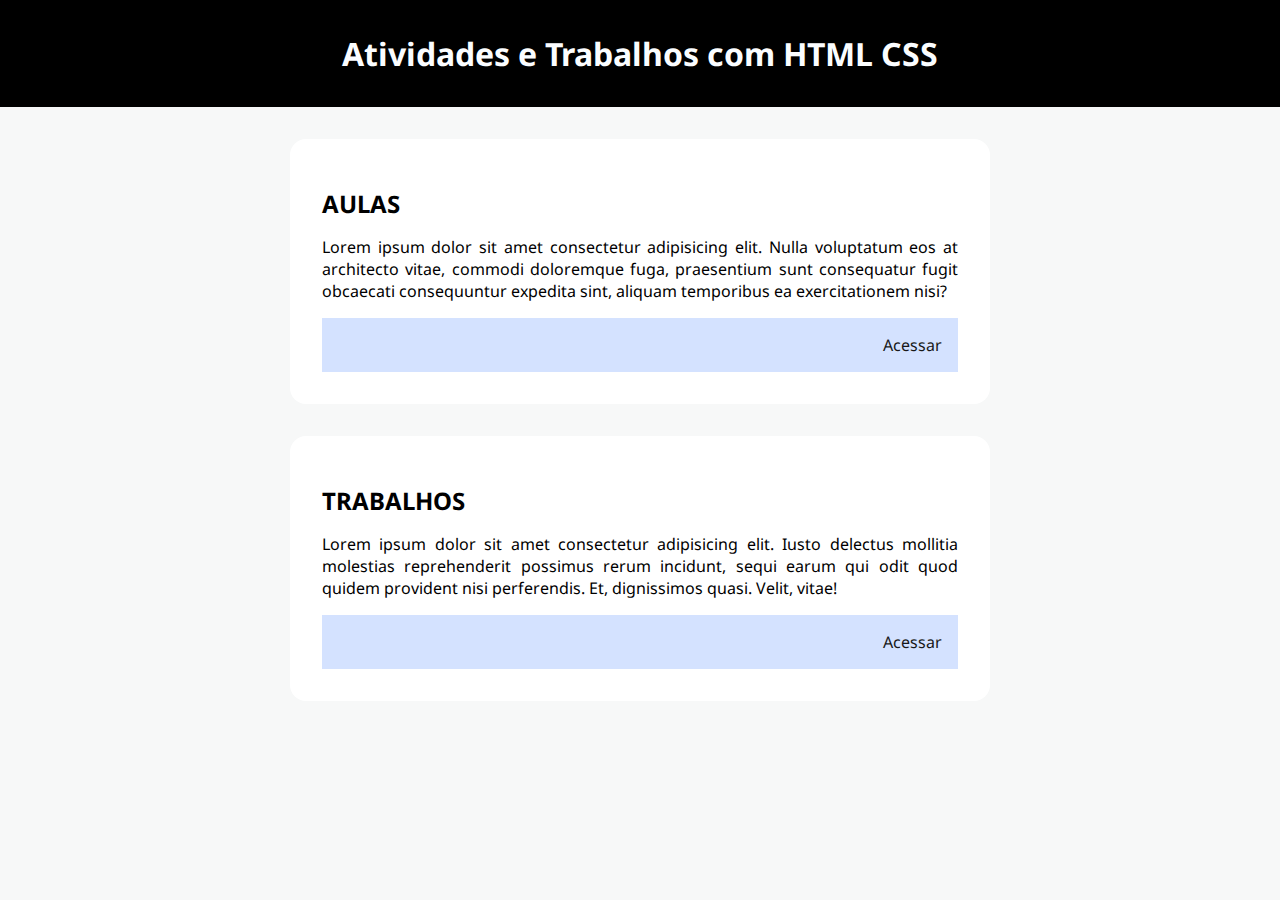
==== index.html @ 3f7aa3e4 "Create Index Pages" ====
<!DOCTYPE html>
<html lang="en">

<head>
  <meta charset="UTF-8">
  <meta http-equiv="X-UA-Compatible" content="IE=edge">
  <meta name="viewport" content="width=device-width, initial-scale=1.0">
  <link rel="preconnect" href="https://fonts.googleapis.com">
  <link rel="preconnect" href="https://fonts.gstatic.com" crossorigin>
  <link
    href="https://fonts.googleapis.com/css2?family=Noto+Sans:ital,wght@0,200;0,400;0,600;0,800;1,200;1,400;1,600;1,800&display=swap"
    rel="stylesheet">
  <title>Home</title>
</head>
<style>
  * {
    margin: 0;
    padding: 0;
    font-family: "Noto Sans", sans-serif;
    box-sizing: border-box;
  }

  body {
    height: 100vh;
    padding: 0 0rem;
    background-color: rgb(247, 248, 248);
  }

  /* #root {
    display: grid;
    grid-template-columns: repeat(1, minmax(300px, 700px));
    text-align: justify;
    justify-content: center;
  } */

  main {
    display: grid;
    grid-template-columns: repeat(1, minmax(250px, 700px));
    text-align: justify;
    justify-content: center;
  }

  header {
    text-align: center;
    width: 100%;
    padding: 2rem;
    background-color: black;
    color: rgb(251, 253, 255);
    margin-bottom: 2rem;
  }

  article {
    display: grid;
    grid-template-columns: 1fr;
    border-radius: 1rem;
    padding: 2rem;
    margin-bottom: 2rem;
    gap: 1rem;
    background-color: rgb(255, 255, 255);
  }

  a {
    display: inline;
    padding: 1rem;
    text-decoration: none;
    text-align: end;
    color: rgb(24, 24, 24);
    background-color: rgb(212, 226, 255);
  }

  a:hover {
    color: rgb(255, 255, 255);
    background-color: rgb(69, 100, 161);
  }

  h2 {
    text-transform: uppercase;
  }
</style>

<body>
  <div id="root">
    <header>
      <!-- <img src="" alt=""> -->
      <h1>Atividades e Trabalhos com HTML CSS</h1>
    </header>
    <main>
      <section>
        <article>
          <img src="" alt="">
          <h2>Aulas</h2>
          <p>Lorem ipsum dolor sit amet consectetur adipisicing elit. Nulla voluptatum eos at architecto vitae, commodi
            doloremque fuga, praesentium sunt consequatur fugit obcaecati consequuntur expedita sint, aliquam temporibus
            ea exercitationem nisi?</p>
          <a href="./aulas/index.html">Acessar</a>
        </article>
      </section>
      <section>
        <article>
          <img src="" alt="">
          <h2>Trabalhos</h2>
          <p>Lorem ipsum dolor sit amet consectetur adipisicing elit. Iusto delectus mollitia molestias reprehenderit
            possimus rerum incidunt, sequi earum qui odit quod quidem provident nisi perferendis. Et, dignissimos quasi.
            Velit, vitae!</p>
          <a href="./trabalho/index.html">Acessar</a>
        </article>
      </section>
    </main>
    <footer></footer>
  </div>
</body>

</html>
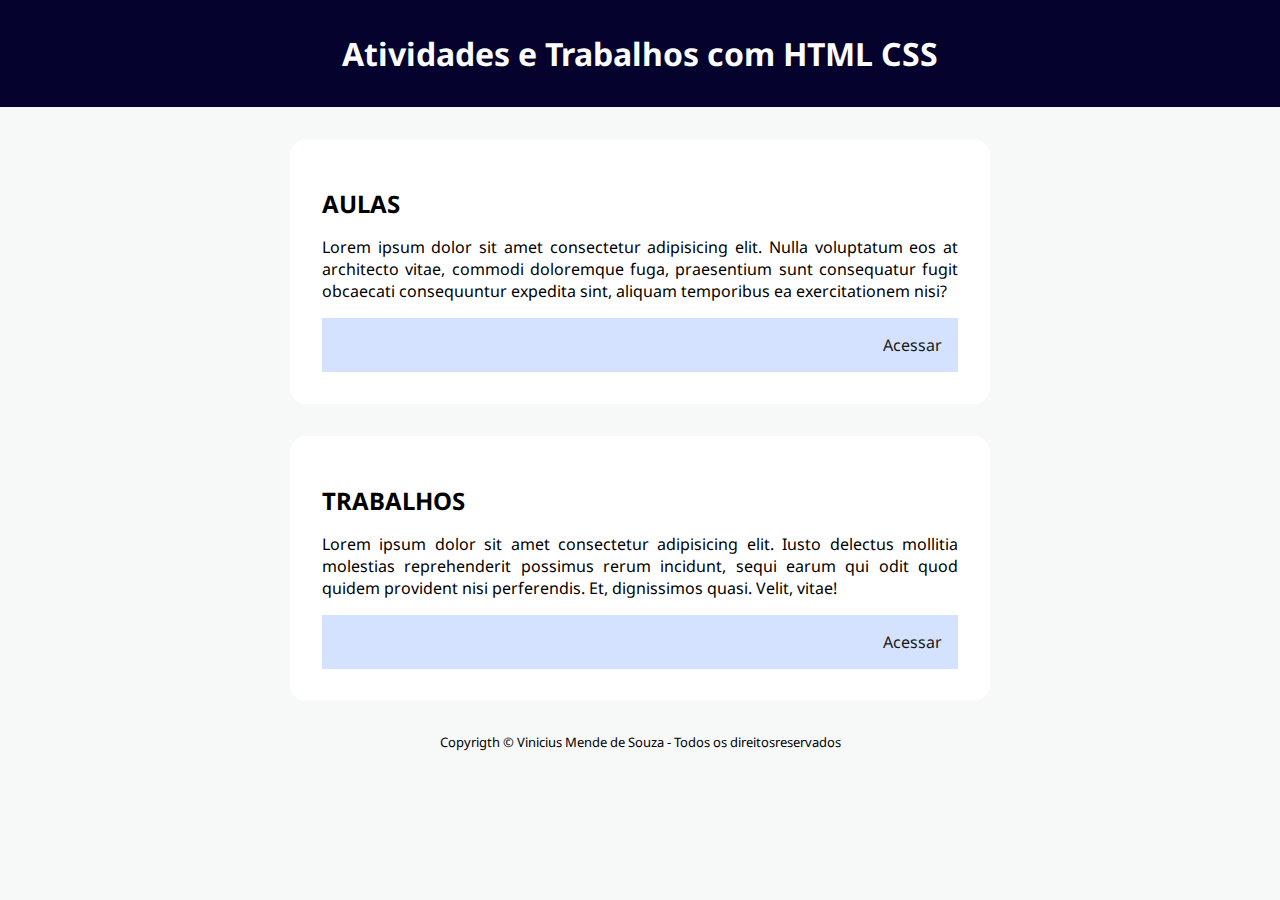
==== commit 1ad9cf57: "add aulas" ====
--- a/index.html
+++ b/index.html
@@ -35,6 +35,9 @@
 
   main {
     display: grid;
+    gap: 2rem;
+    margin: 0 1rem;
+    padding-bottom:2rem ;
     grid-template-columns: repeat(1, minmax(250px, 700px));
     text-align: justify;
     justify-content: center;
@@ -44,23 +47,26 @@
     text-align: center;
     width: 100%;
     padding: 2rem;
-    background-color: black;
+    background-color: rgb(6, 2, 46);
     color: rgb(251, 253, 255);
     margin-bottom: 2rem;
   }
 
+  section {
+    display: grid;
+    grid-template-columns: 1fr;
+    grid-template-rows: auto auto;
+    border-radius: 1rem;
+    padding: 2rem;
+    background-color: rgb(255, 255, 255);
+  }
   article {
     display: grid;
-    grid-template-columns: 1fr;
-    border-radius: 1rem;
-    padding: 2rem;
-    margin-bottom: 2rem;
     gap: 1rem;
-    background-color: rgb(255, 255, 255);
   }
 
   a {
-    display: inline;
+    display: block;
     padding: 1rem;
     text-decoration: none;
     text-align: end;
@@ -70,7 +76,7 @@
 
   a:hover {
     color: rgb(255, 255, 255);
-    background-color: rgb(69, 100, 161);
+    background-color: rgb(33, 69, 187);
   }
 
   h2 {
@@ -105,8 +111,10 @@
           <a href="./trabalho/index.html">Acessar</a>
         </article>
       </section>
+      <footer class="footer">
+        <p style="text-align: center; font-size: small;">Copyrigth <span>&copy;</span> Vinicius Mende de Souza - Todos os direitosreservados</p>
+      </footer>
     </main>
-    <footer></footer>
   </div>
 </body>
 
